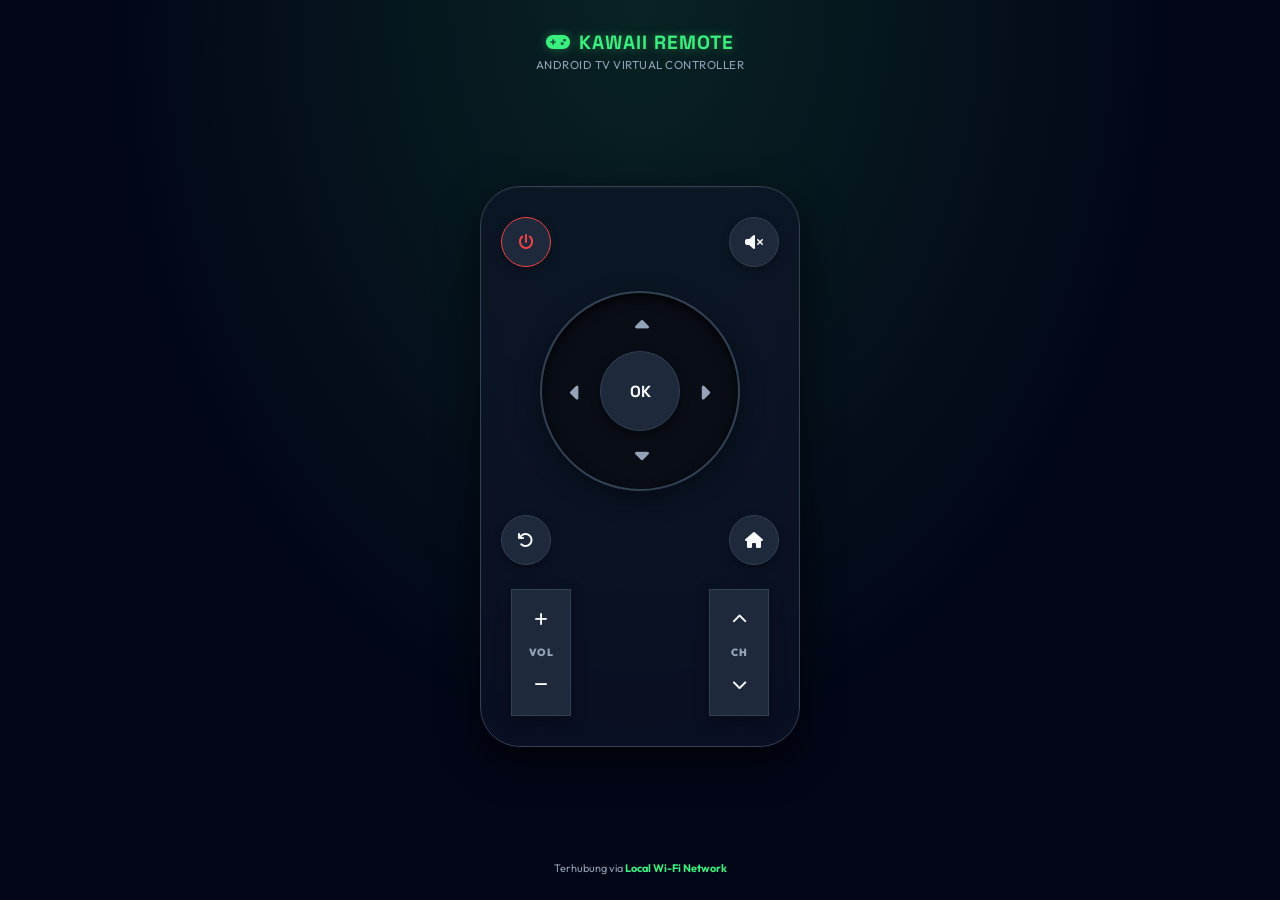
==== remote.html @ c73917a6 "Add files via upload" ====
<!DOCTYPE html>
<html lang="id">
<head>
  <meta charset="UTF-8">
  <meta name="viewport" content="width=device-width, initial-scale=1.0, maximum-scale=1.0, user-scalable=no">
  <title>Kawaii TV Virtual Remote</title>
  <link href="https://fonts.googleapis.com/css2?family=Outfit:wght@400;700;900&family=Space+Grotesk:wght@500;700&display=swap" rel="stylesheet">
  <link rel="stylesheet" href="https://cdnjs.cloudflare.com/ajax/libs/font-awesome/6.4.0/css/all.min.css">
  <style>
    :root {
      --primary-green: #3bef7e;
      --primary-green-glow: rgba(59, 239, 126, 0.4);
      --bg-dark-900: #020617;
      --bg-dark-800: #0f172a;
      --bg-dark-700: #1e293b;
      --text-primary: #f8fafc;
      --text-muted: #94a3b8;
      --border-color: #334155;
    }

    * {
      box-sizing: border-box;
      margin: 0;
      padding: 0;
      user-select: none;
      -webkit-user-select: none;
    }

    body {
      font-family: 'Outfit', sans-serif;
      background-color: var(--bg-dark-900);
      color: var(--text-primary);
      height: 100vh;
      overflow: hidden;
      display: flex;
      flex-direction: column;
      align-items: center;
      justify-content: space-between;
      padding: 20px 10px;
      background-image: 
        radial-gradient(at 50% 0%, rgba(59, 239, 126, 0.12) 0px, transparent 60%);
    }

    /* HEADER */
    header {
      text-align: center;
      margin-top: 10px;
    }

    header h1 {
      font-family: 'Space Grotesk', sans-serif;
      font-size: 1.2rem;
      font-weight: 700;
      letter-spacing: 1px;
      color: var(--primary-green);
      text-shadow: 0 0 10px var(--primary-green-glow);
      display: flex;
      align-items: center;
      justify-content: center;
      gap: 8px;
    }

    header p {
      font-size: 0.72rem;
      color: var(--text-muted);
      margin-top: 2px;
      text-transform: uppercase;
      letter-spacing: 0.5px;
    }

    /* REMOTE CONTAINER */
    .remote-body {
      width: 100%;
      max-width: 320px;
      background: rgba(15, 23, 42, 0.6);
      border: 1px solid var(--border-color);
      border-radius: 40px;
      padding: 30px 20px;
      box-shadow: 0 15px 40px rgba(0, 0, 0, 0.6), inset 0 1px 2px rgba(255, 255, 255, 0.05);
      backdrop-filter: blur(10px);
      display: flex;
      flex-direction: column;
      align-items: center;
      gap: 24px;
      margin: auto 0;
    }

    /* ROW CONTROLS */
    .btn-row {
      display: flex;
      width: 100%;
      justify-content: space-between;
      gap: 15px;
    }

    .btn-circle {
      width: 50px;
      height: 50px;
      border-radius: 50%;
      background: var(--bg-dark-700);
      border: 1px solid var(--border-color);
      color: var(--text-primary);
      font-size: 1rem;
      display: flex;
      align-items: center;
      justify-content: center;
      cursor: pointer;
      transition: all 0.15s ease;
      box-shadow: 0 4px 10px rgba(0,0,0,0.3);
    }

    .btn-circle:active {
      transform: scale(0.92);
      background: var(--primary-green);
      color: #020617;
      border-color: var(--primary-green);
      box-shadow: 0 0 15px var(--primary-green-glow);
    }

    .btn-power {
      border-color: #ef4444;
      color: #ef4444;
    }

    .btn-power:active {
      background: #ef4444;
      color: #fff;
      border-color: #ef4444;
      box-shadow: 0 0 15px rgba(239, 68, 68, 0.5);
    }

    /* DPAD SYSTEM */
    .dpad-container {
      position: relative;
      width: 200px;
      height: 200px;
      background: #090d16;
      border-radius: 50%;
      border: 2px solid var(--border-color);
      box-shadow: inset 0 4px 12px rgba(0,0,0,0.8), 0 8px 24px rgba(0,0,0,0.4);
      display: flex;
      align-items: center;
      justify-content: center;
    }

    .dpad-btn {
      position: absolute;
      background: transparent;
      border: none;
      color: var(--text-muted);
      font-size: 1.4rem;
      display: flex;
      align-items: center;
      justify-content: center;
      cursor: pointer;
      width: 55px;
      height: 55px;
      transition: all 0.12s ease;
    }

    .dpad-btn:active {
      color: var(--primary-green);
      text-shadow: 0 0 8px var(--primary-green);
    }

    .dpad-up { top: 6px; left: 72.5px; }
    .dpad-down { bottom: 6px; left: 72.5px; }
    .dpad-left { left: 6px; top: 72.5px; }
    .dpad-right { right: 6px; top: 72.5px; }

    .dpad-ok {
      width: 80px;
      height: 80px;
      border-radius: 50%;
      background: var(--bg-dark-700);
      border: 1px solid var(--border-color);
      color: var(--text-primary);
      font-family: 'Space Grotesk', sans-serif;
      font-weight: 700;
      font-size: 1rem;
      display: flex;
      align-items: center;
      justify-content: center;
      cursor: pointer;
      box-shadow: 0 4px 10px rgba(0,0,0,0.5);
      z-index: 5;
      transition: all 0.15s ease;
    }

    .dpad-ok:active {
      transform: scale(0.92);
      background: var(--primary-green);
      color: #020617;
      border-color: var(--primary-green);
      box-shadow: 0 0 20px var(--primary-green-glow);
    }

    /* DOUBLE CONTROLS (VOLUME / CHANNEL) */
    .vertical-controls {
      display: flex;
      width: 100%;
      justify-content: space-between;
      gap: 30px;
      padding: 0 10px;
    }

    .rocker-switch {
      background: var(--bg-dark-700);
      border: 1px solid var(--border-color);
      border-radius: var(--radius-lg);
      display: flex;
      flex-direction: column;
      align-items: center;
      width: 60px;
      padding: 8px 0;
      box-shadow: 0 4px 15px rgba(0,0,0,0.3);
    }

    .rocker-btn {
      background: transparent;
      border: none;
      color: var(--text-primary);
      width: 44px;
      height: 44px;
      font-size: 0.95rem;
      display: flex;
      align-items: center;
      justify-content: center;
      cursor: pointer;
      transition: all 0.12s ease;
    }

    .rocker-btn:active {
      color: var(--primary-green);
      transform: scale(0.85);
    }

    .rocker-label {
      font-size: 0.65rem;
      font-weight: 900;
      color: var(--text-muted);
      text-transform: uppercase;
      margin: 4px 0;
      letter-spacing: 0.5px;
    }

    /* FOOTER */
    footer {
      font-size: 0.68rem;
      color: var(--text-muted);
      text-align: center;
      margin-bottom: 5px;
    }

    footer span {
      color: var(--primary-green);
      font-weight: 700;
    }
  </style>
</head>
<body>

  <!-- HEADER -->
  <header>
    <h1><i class="fa-solid fa-gamepad"></i> KAWAII REMOTE</h1>
    <p>Android TV Virtual Controller</p>
  </header>

  <!-- REMOTE MODULE -->
  <div class="remote-body">
    
    <!-- Top Row (Power, Info) -->
    <div class="btn-row">
      <button class="btn-circle btn-power" onclick="sendCmd('power')"><i class="fa-solid fa-power-off"></i></button>
      <button class="btn-circle" onclick="sendCmd('mute')"><i class="fa-solid fa-volume-xmark"></i></button>
    </div>

    <!-- Directional Pad (D-PAD) -->
    <div class="dpad-container">
      <button class="dpad-btn dpad-up" onclick="sendCmd('up')"><i class="fa-solid fa-caret-up"></i></button>
      <button class="dpad-btn dpad-left" onclick="sendCmd('left')"><i class="fa-solid fa-caret-left"></i></button>
      <button class="dpad-ok" onclick="sendCmd('ok')">OK</button>
      <button class="dpad-btn dpad-right" onclick="sendCmd('right')"><i class="fa-solid fa-caret-right"></i></button>
      <button class="dpad-btn dpad-down" onclick="sendCmd('down')"><i class="fa-solid fa-caret-down"></i></button>
    </div>

    <!-- Navigation Row -->
    <div class="btn-row">
      <button class="btn-circle" onclick="sendCmd('back')"><i class="fa-solid fa-arrow-rotate-left"></i></button>
      <button class="btn-circle" onclick="sendCmd('home')"><i class="fa-solid fa-house"></i></button>
    </div>

    <!-- Volume & Channel Rockers -->
    <div class="vertical-controls">
      <!-- Volume Rocker -->
      <div class="rocker-switch">
        <button class="rocker-btn" onclick="sendCmd('volup')"><i class="fa-solid fa-plus"></i></button>
        <span class="rocker-label">VOL</span>
        <button class="rocker-btn" onclick="sendCmd('voldown')"><i class="fa-solid fa-minus"></i></button>
      </div>

      <!-- Channel Rocker -->
      <div class="rocker-switch">
        <button class="rocker-btn" onclick="sendCmd('chnext')"><i class="fa-solid fa-chevron-up"></i></button>
        <span class="rocker-label">CH</span>
        <button class="rocker-btn" onclick="sendCmd('chprev')"><i class="fa-solid fa-chevron-down"></i></button>
      </div>
    </div>

  </div>

  <!-- FOOTER -->
  <footer>
    Terhubung via <span>Local Wi-Fi Network</span>
  </footer>

  <script>
    // Determine the base backend API URL
    const isLocalFile = window.location.protocol === 'file:';
    const baseApi = isLocalFile ? 'http://localhost:8081' : window.location.origin;

    function sendCmd(cmd) {
      // Trigger haptic vibration feedback (if supported by phone)
      if (navigator.vibrate) {
        navigator.vibrate(40);
      }
      
      const targetUrl = `${baseApi}/remote-send?cmd=${cmd}`;
      console.log(`Sending command: ${cmd}`);
      
      fetch(targetUrl)
        .then(res => {
          if (!res.ok) console.warn("Failed to send command to server");
        })
        .catch(err => console.error("Remote send connection error:", err));
    }
  </script>
</body>
</html>
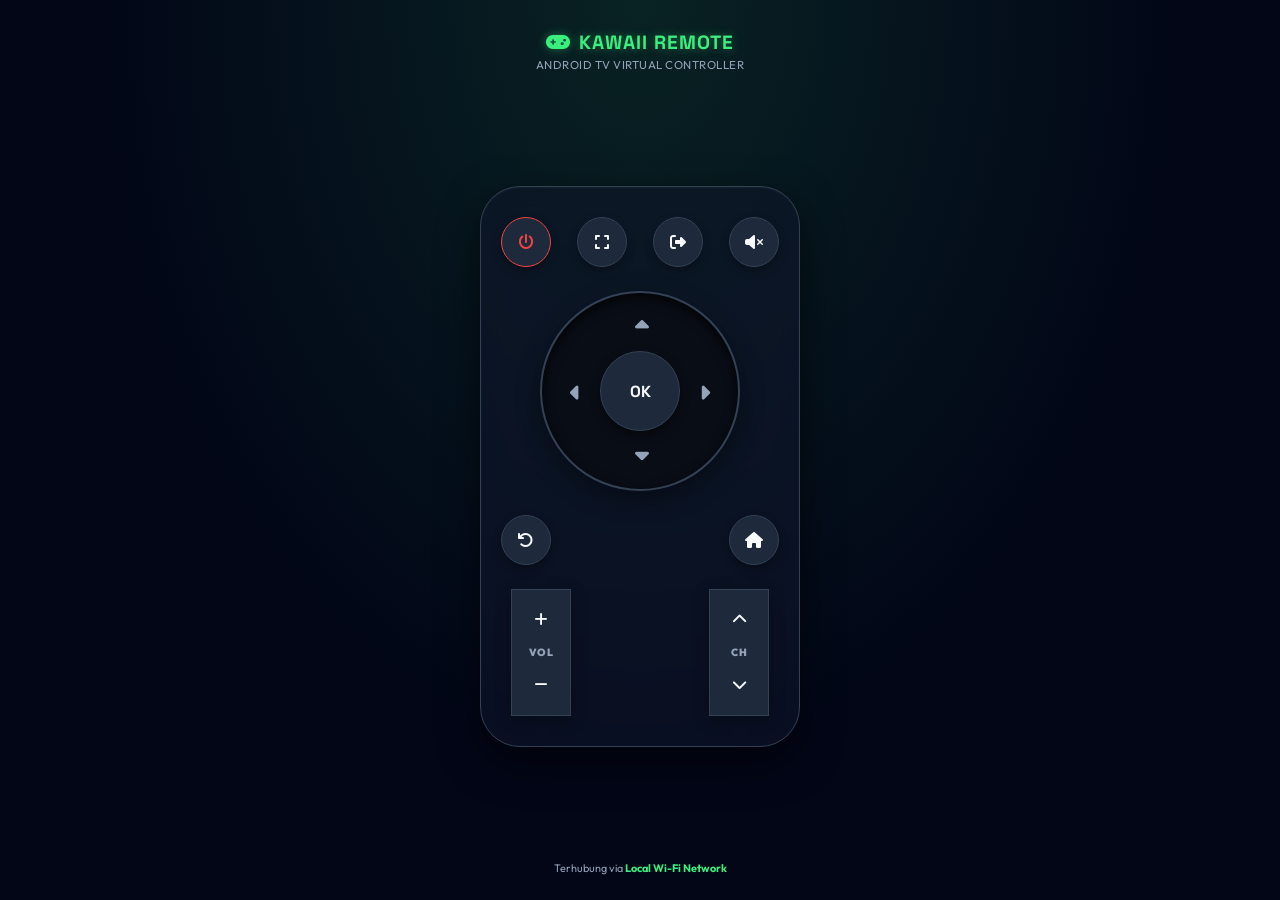
==== commit d7fe6558: "Add files via upload" ====
--- a/remote.html
+++ b/remote.html
@@ -269,10 +269,12 @@
   <!-- REMOTE MODULE -->
   <div class="remote-body">
     
-    <!-- Top Row (Power, Info) -->
+    <!-- Top Row (Power, Fullscreen, Mute) -->
     <div class="btn-row">
       <button class="btn-circle btn-power" onclick="sendCmd('power')"><i class="fa-solid fa-power-off"></i></button>
-      <button class="btn-circle" onclick="sendCmd('mute')"><i class="fa-solid fa-volume-xmark"></i></button>
+      <button class="btn-circle" onclick="sendCmd('fullscreen')" title="Fullscreen"><i class="fa-solid fa-expand"></i></button>
+      <button class="btn-circle" onclick="sendCmd('escape')" title="Escape/Keluar"><i class="fa-solid fa-right-from-bracket"></i></button>
+      <button class="btn-circle" onclick="sendCmd('mute')" title="Mute"><i class="fa-solid fa-volume-xmark"></i></button>
     </div>
 
     <!-- Directional Pad (D-PAD) -->
